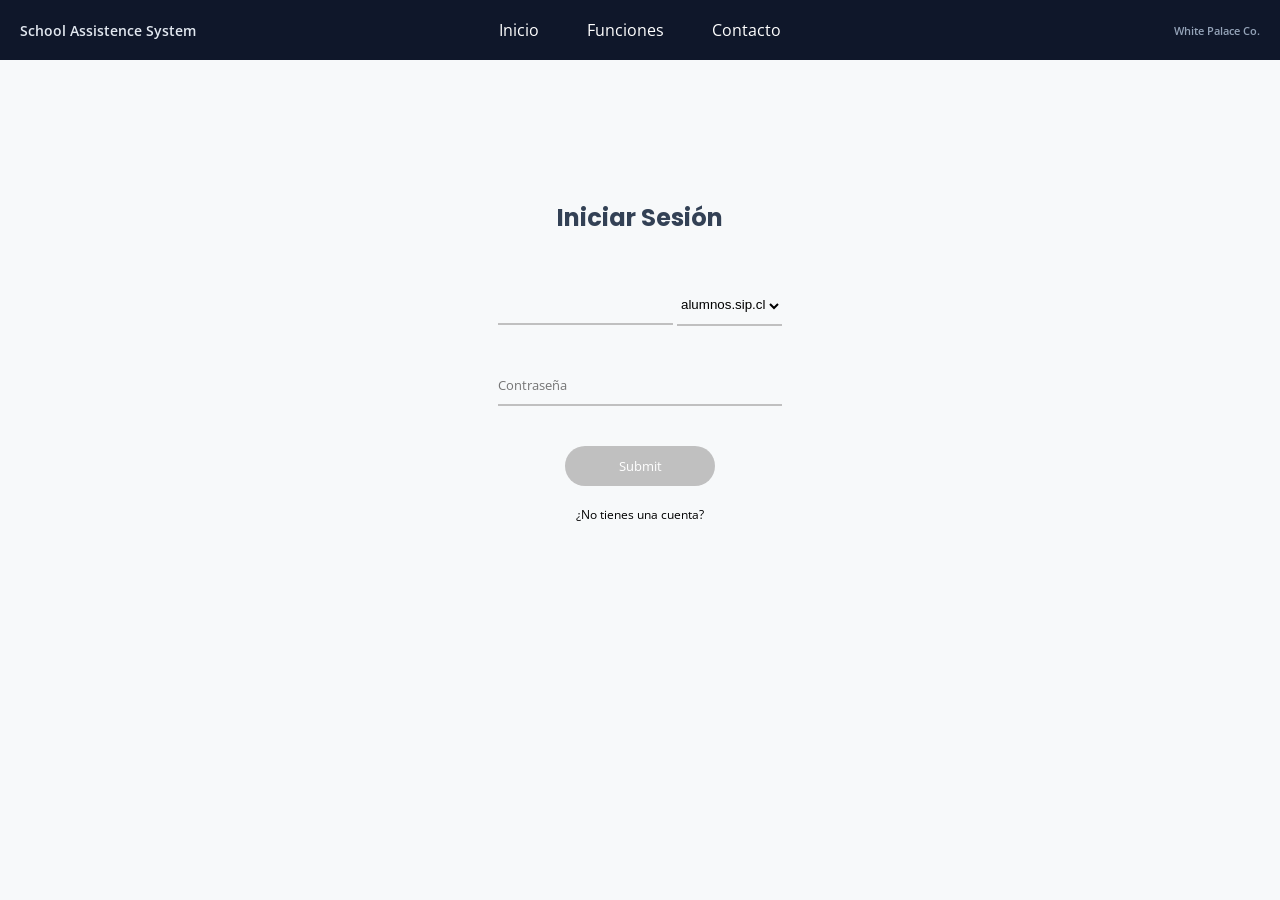
==== auth/index.html @ 49e4d4f6 "Modificacion nombre carpetas (Prototip SAS > Landing) y (Registro > auth) En ambas paginas se modifi" ====
<!doctype html>
<html lang="es">
    <head>
        <meta charset="UTF-8" />
        <meta name="viewport" content="width=device-width, initial-scale=1.0" />
        <title>Document</title>
        <link rel="stylesheet" href="styles/main.css" />

        <link rel="preconnect" href="https://fonts.googleapis.com" />
        <link rel="preconnect" href="https://fonts.gstatic.com" crossorigin />
        <link
            href="https://fonts.googleapis.com/css2?family=Inter:ital,opsz,wght@0,14..32,100..900;1,14..32,100..900&family=Open+Sans:ital,wght@0,300..800;1,300..800&family=Poppins:ital,wght@0,100;0,200;0,300;0,400;0,500;0,600;0,700;0,800;0,900;1,100;1,200;1,300;1,400;1,500;1,600;1,700;1,800;1,900&family=Roboto:ital,wght@0,100..900;1,100..900&display=swap"
            rel="stylesheet"
        />
    </head>
    <body>
        <nav>
            <div class="nav-name-proyect nav-elements">
            <h3>School Assistence System</h3>
            </div>
            <div class="nav-links nav-elements">
                <a href="../landing/index.html">Inicio</a>
                <a href="">Funciones</a>
                <a href="">Contacto</a>
            </div>

            <div class="nav-name-group nav-elements">
                <h4>White Palace Co.</h4>
            </div>
            
        </nav>

        <main class="container">
            <section id="form-register" class="auth-box hidden">
                <h2>Registrarse</h2>
                <form action="#" id="register-form">

                    <div class="input-email">
                        <label for="email"></label>
                        <input type="text" id="email" />
                        
                        <select name="domain-email" id="domain">
                            <option value="">alumnos.sip.cl</option>
                        </select>
                    </div>

                    <label for="password"></label>
                    <input type="password" id="password" placeholder="Contraseña"/>

                    <label for="confirm-password"></label>
                    <input type="password" id="confirm-password" placeholder="Confirmar Contraseña" />

                    <div class="input-submit">
                    <input type="submit" />
                    </div>
                </form>
                
                <a href="" id="already-have-account" class="switch-text">¿Ya tienes una cuenta?</a>
            </section>

            <section id="form-login" class="auth-box">
                <h2>Iniciar Sesión</h2>
                <form action="#" id="login-form">

                    <div class="input-email">
                        <label for="email"></label>
                        <input type="text" id="email" />
                        
                        <select name="domain-email" id="domain">
                            <option value="">alumnos.sip.cl</option>
                        </select>
                    </div>

                    <label for="password"></label>
                    <input type="password" id="password" placeholder="Contraseña"/>

                    <div class="input-submit">
                    <input type="submit" />
                    </div>
                </form>

                <a href="" id="not-have-account" class="switch-text">¿No tienes una cuenta?</a>
            </section>
        </main>

        <script src="script.js""></script>
    </body>
</html>
---- auth/styles/main.css ----
@import url(base.css);
@import url(layout.css);
@import url(nav.css);

* {
    margin: 0;
    padding: 0;
    box-sizing: border-box;
}
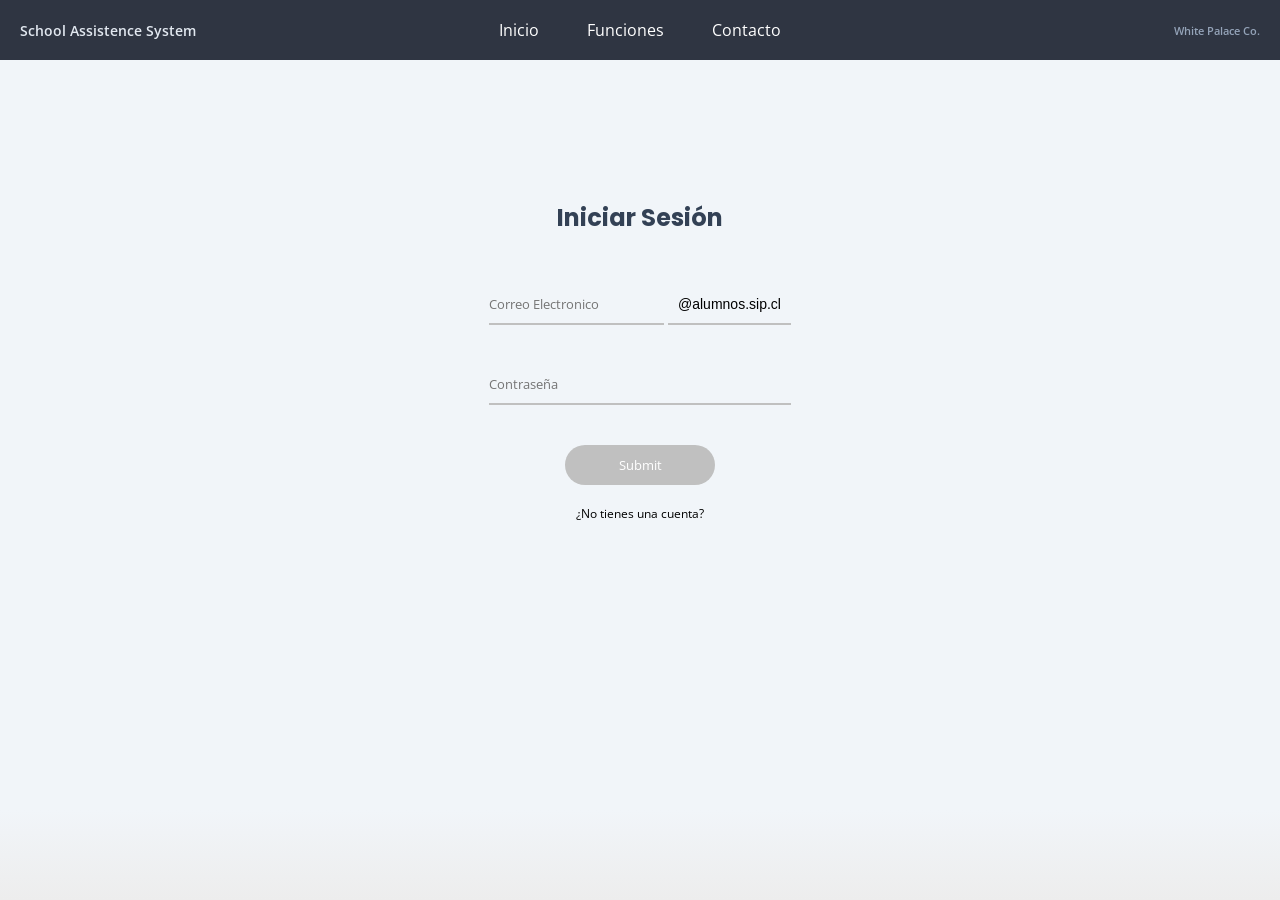
==== commit 99746db3: "Diseño visual  retocado en landing y auth y se agurego Footer en Landing Page" ====
--- a/auth/index.html
+++ b/auth/index.html
@@ -37,10 +37,11 @@
 
                     <div class="input-email">
                         <label for="email"></label>
-                        <input type="text" id="email" />
+                        <input type="text" id="email" placeholder="Correo Electronico" />
                         
                         <select name="domain-email" id="domain">
-                            <option value="">alumnos.sip.cl</option>
+                            <option value="">@alumnos.sip.cl</option>
+                            <option value="">@sip.cl</option>
                         </select>
                     </div>
 
@@ -64,10 +65,11 @@
 
                     <div class="input-email">
                         <label for="email"></label>
-                        <input type="text" id="email" />
+                        <input type="text" id="email" placeholder="Correo Electronico" pattern="[^@]+"/>
                         
                         <select name="domain-email" id="domain">
-                            <option value="">alumnos.sip.cl</option>
+                            <option value="">@alumnos.sip.cl</option>
+                            <option value="">@sip.cl</option>
                         </select>
                     </div>
 
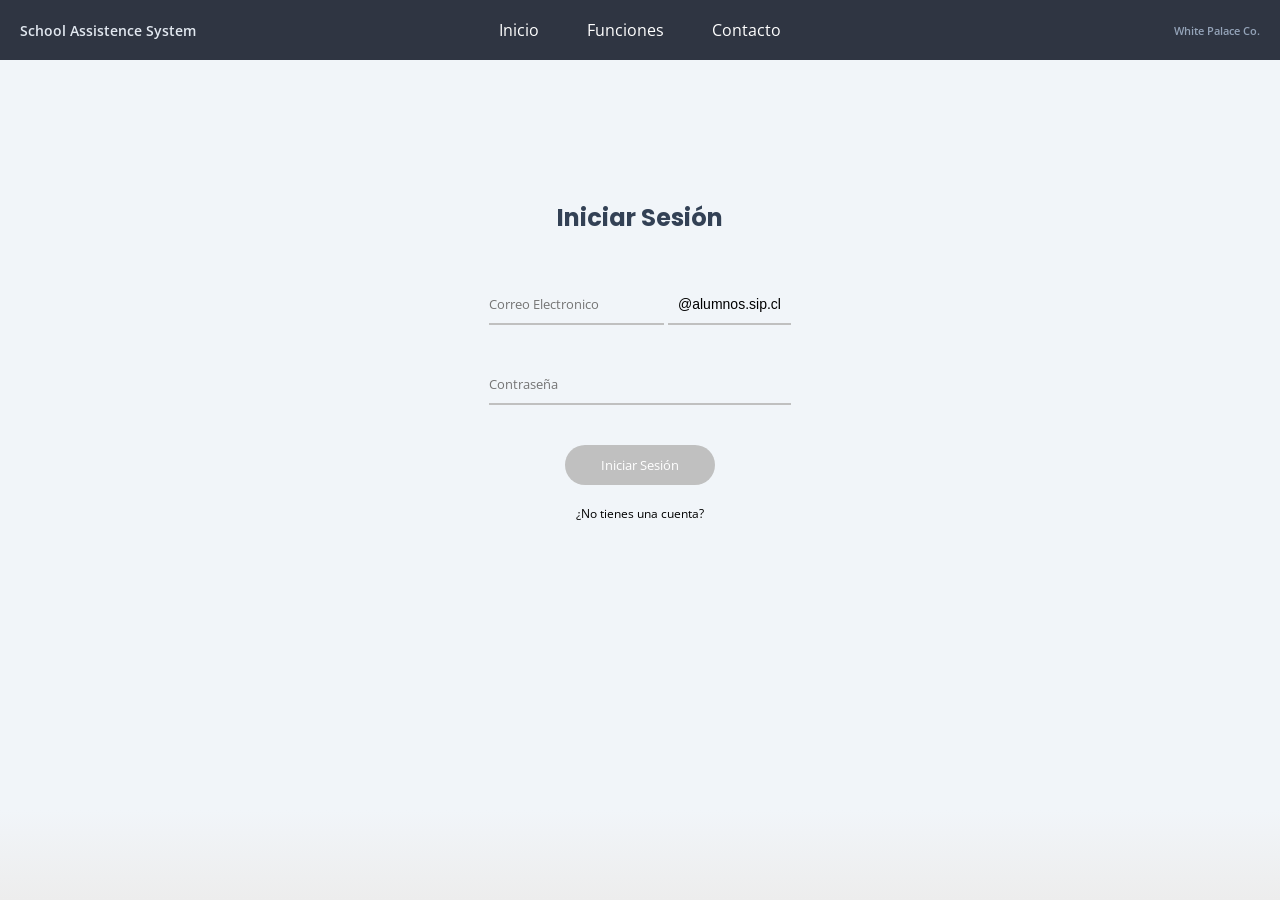
==== commit b713499f: "Pequeña modificacion de diseño en el header del landing" ====
--- a/auth/index.html
+++ b/auth/index.html
@@ -52,7 +52,7 @@
                     <input type="password" id="confirm-password" placeholder="Confirmar Contraseña" />
 
                     <div class="input-submit">
-                    <input type="submit" />
+                    <input type="submit" value="Crear Cuenta" />
                     </div>
                 </form>
                 
@@ -77,7 +77,7 @@
                     <input type="password" id="password" placeholder="Contraseña"/>
 
                     <div class="input-submit">
-                    <input type="submit" />
+                    <input type="submit" value="Iniciar Sesión"/>
                     </div>
                 </form>
 
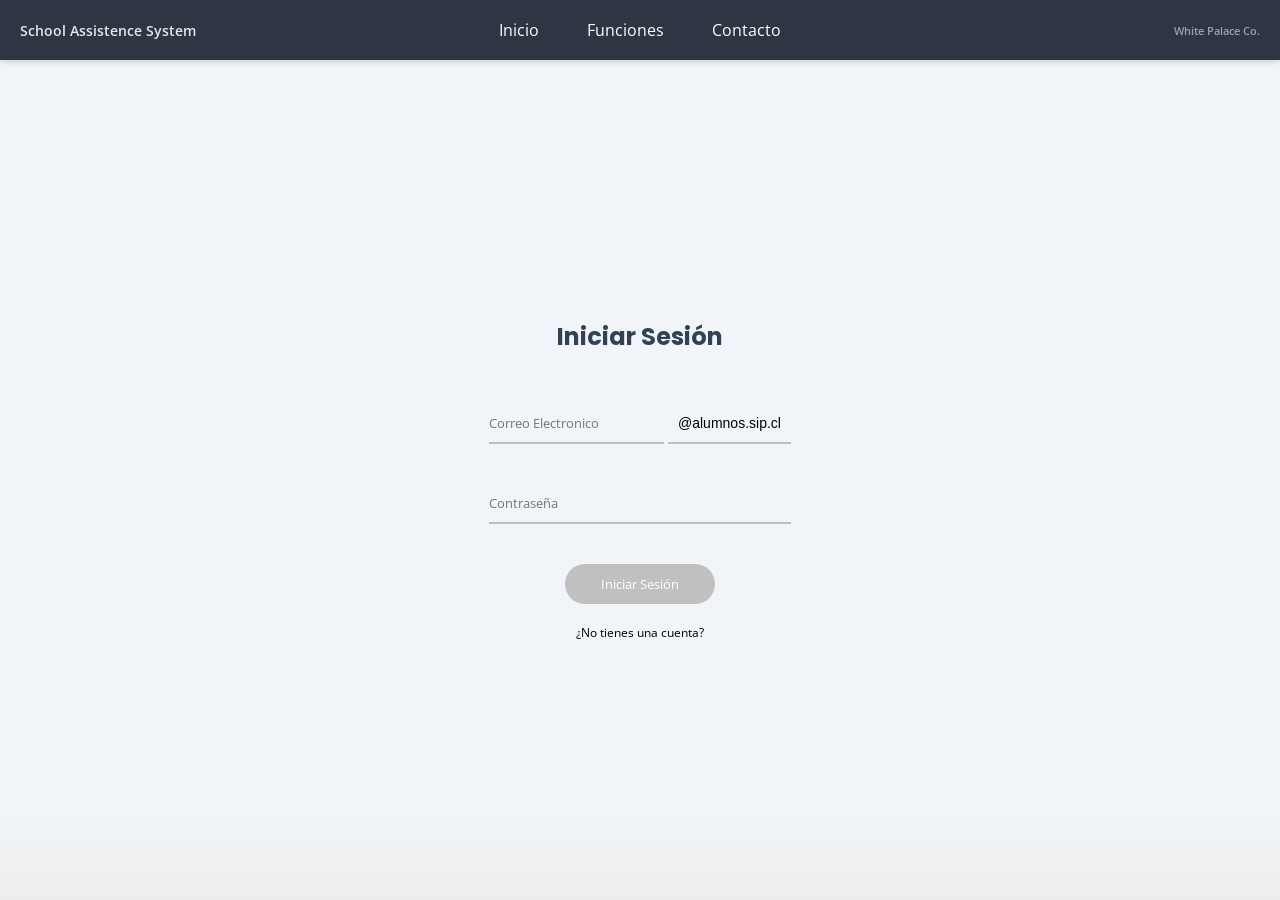
==== commit 2ed0d156: "Pagina landing responsive, Agregada primera dashboard (dashboard_admin) (Todavia en Proceso)" ====
--- a/auth/index.html
+++ b/auth/index.html
@@ -59,7 +59,7 @@
                 <a href="" id="already-have-account" class="switch-text">¿Ya tienes una cuenta?</a>
             </section>
 
-            <section id="form-login" class="auth-box">
+            <section id="form-login" class="auth-box ">
                 <h2>Iniciar Sesión</h2>
                 <form action="#" id="login-form">
 
@@ -83,6 +83,12 @@
 
                 <a href="" id="not-have-account" class="switch-text">¿No tienes una cuenta?</a>
             </section>
+
+            <section class="disabled hidden">
+                <div>
+                    <h5>Deshabilitado</h5>
+                </div>
+            </section>
         </main>
 
         <script src="script.js""></script>
